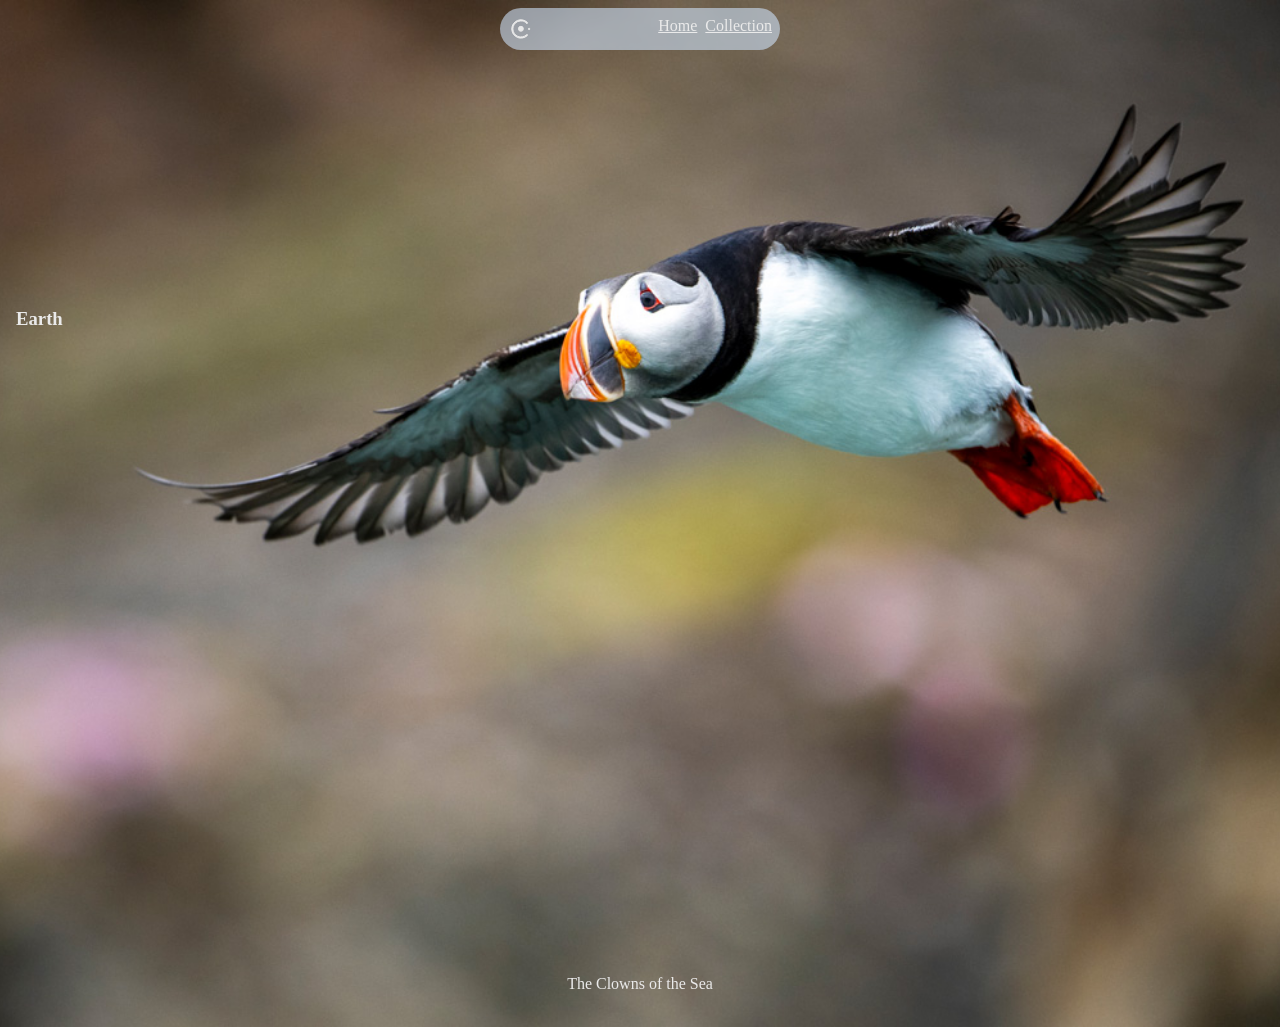
==== collection.html @ 50b70bab "Add files via upload" ====
<!-- COLLECTION -->

<!DOCTYPE html>
<head>
  <title>Collection | The Wonderful World of Puffins</title>
  <meta name="viewport" content="width=device-width, initial-scale=1">
  <link rel="stylesheet" href="styles.css">
</head>


<body class="bg-image">



  <!-- HEADER -->
  <header>

    <img src="images/collection-icon.svg" alt="collection icon">

      <a href="index.html">Home</a>
      <a href="collection.html">Collection</a>
  </header>



  <!-- MAIN CONTENT-->
  <main>

    <div class="grid">

        <div>
        <img src="images/earth.jpg" alt="">
        <h3>Earth</h3>
        <p></p>
        <a></a>
        </div>
        
        <img src="images/earth.jpg" alt="">
        <img src="images/earth.jpg" alt="">
        <img src="images/earth.jpg" alt="">


    </div>

  </main>



  <!-- FOOTER -->
  <footer>
    <p>The Clowns of the Sea</p>
  </footer>



</body>
---- styles.css ----
/* COLLECTION */


* {
  box-sizing: border-box;
}

body {
  background: #000000;
  color: #EAEAEA;
  margin: 0;
  padding: 0; 
  line-height: 1.3;
  font-size: 16px;
  min-height: 100vh;
  max-width: 100vw;
}

img {
  max-width: 100%;
}

.bg-image {
  background-image: url(images/puffin-flying.jpg);
  background-size: cover;
  background-repeat: no-repeat;
  background-position: center;
}

.button {
  color: inherit;
  text-decoration: none;
  border: 2px solid;
  padding: 8px 16px;
  border-radius: 24px;
}

.button:hover {
  border-style: dotted;
}

main {
  padding: 1rem;
  max-width: 1400px;
  margin: 0 auto;
  padding-top: 25vh;
  min-height: 100vh;
}

footer {
  text-align: center;
  padding: 16px;
}

header {
  background-color: hsla(213, 100%, 91%, 0.574);
  max-width: 280px;
  padding: 8px;
  border-radius: 24px;
  display: grid;
  grid-template-columns: 2fr auto auto;
  gap: 8px;
  margin: 0 auto;
  position: sticky;
  top: 8px;
  backdrop-filter: blur(2px);
}

a {
  color: inherit;
}

.grid {
  display: grid;
  grid-template-columns: repeat(auto-fit, minmax(200px, 1fr));
  gap: 16px;
  align-items: center;

}
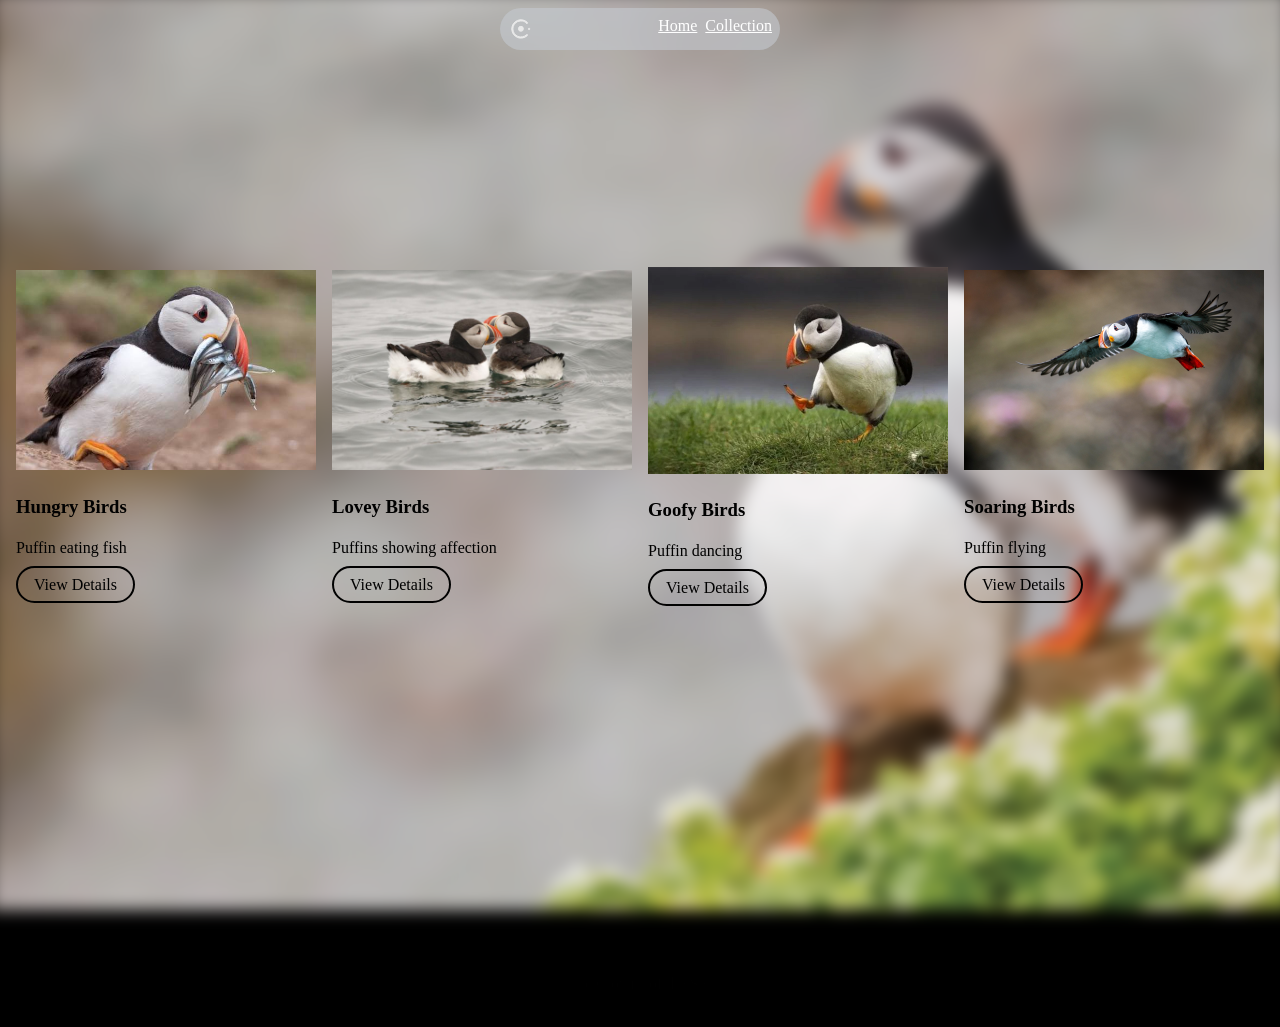
==== commit 41ee1b87: "background image change and font colour" ====
--- a/collection.html
+++ b/collection.html
@@ -8,7 +8,7 @@
 </head>
 
 
-<body class="bg-image">
+<body class="collection-page">
 
 
 
@@ -29,16 +29,32 @@
     <div class="grid">
 
         <div>
-        <img src="images/earth.jpg" alt="">
-        <h3>Earth</h3>
-        <p></p>
-        <a></a>
+        <img src="images/hungrypuffin.jpg" alt="">
+        <h3>Hungry Birds</h3>
+        <p>Puffin eating fish</p>
+        <a href="https://portalnc.niagaracollege.ca/Dashboard" class="button">View Details</a>
         </div>
         
-        <img src="images/earth.jpg" alt="">
-        <img src="images/earth.jpg" alt="">
-        <img src="images/earth.jpg" alt="">
+        <div>
+        <img src="images/affectionate.jpg" alt="">
+        <h3>Lovey Birds</h3>
+        <p>Puffins showing affection</p>
+        <a href="https://portalnc.niagaracollege.ca/Dashboard" class="button">View Details</a>
+        </div>
 
+      <div>
+        <img src="images/funny.webp" alt="">
+        <h3>Goofy Birds</h3>
+        <p>Puffin dancing</p>
+        <a href="https://portalnc.niagaracollege.ca/Dashboard" class="button">View Details</a>
+      </div>
+
+      <div>
+        <img src="images/flying.jpg" alt="">
+        <h3>Soaring Birds</h3>
+        <p>Puffin flying</p>
+        <a href="https://portalnc.niagaracollege.ca/Dashboard" class="button">View Details</a>
+      </div>
 
     </div>
 
--- a/styles.css
+++ b/styles.css
@@ -7,7 +7,7 @@
 
 body {
   background: #000000;
-  color: #EAEAEA;
+  color: #010101;
   margin: 0;
   padding: 0; 
   line-height: 1.3;
@@ -21,7 +21,7 @@
 }
 
 .bg-image {
-  background-image: url(images/puffin-flying.jpg);
+  background-image: url("images/puffin-background.webp");
   background-size: cover;
   background-repeat: no-repeat;
   background-position: center;
@@ -53,7 +53,7 @@
 }
 
 header {
-  background-color: hsla(213, 100%, 91%, 0.574);
+  background-color: hsla(215, 12%, 80%, 0.574);
   max-width: 280px;
   padding: 8px;
   border-radius: 24px;
@@ -64,6 +64,7 @@
   position: sticky;
   top: 8px;
   backdrop-filter: blur(2px);
+  color:#ffffff
 }
 
 a {
@@ -76,4 +77,19 @@
   gap: 16px;
   align-items: center;
 
+}
+
+.collection-page {
+  position: relative;
+  min-height: 100vh;
+  isolation: isolate;
+}
+
+.collection-page::before {
+  content: "";
+  position: fixed;
+  inset: -10px;
+  background: url("images/puffin-background.webp") center / cover no-repeat;
+  filter: blur(8px);
+  z-index: -1;
 }
